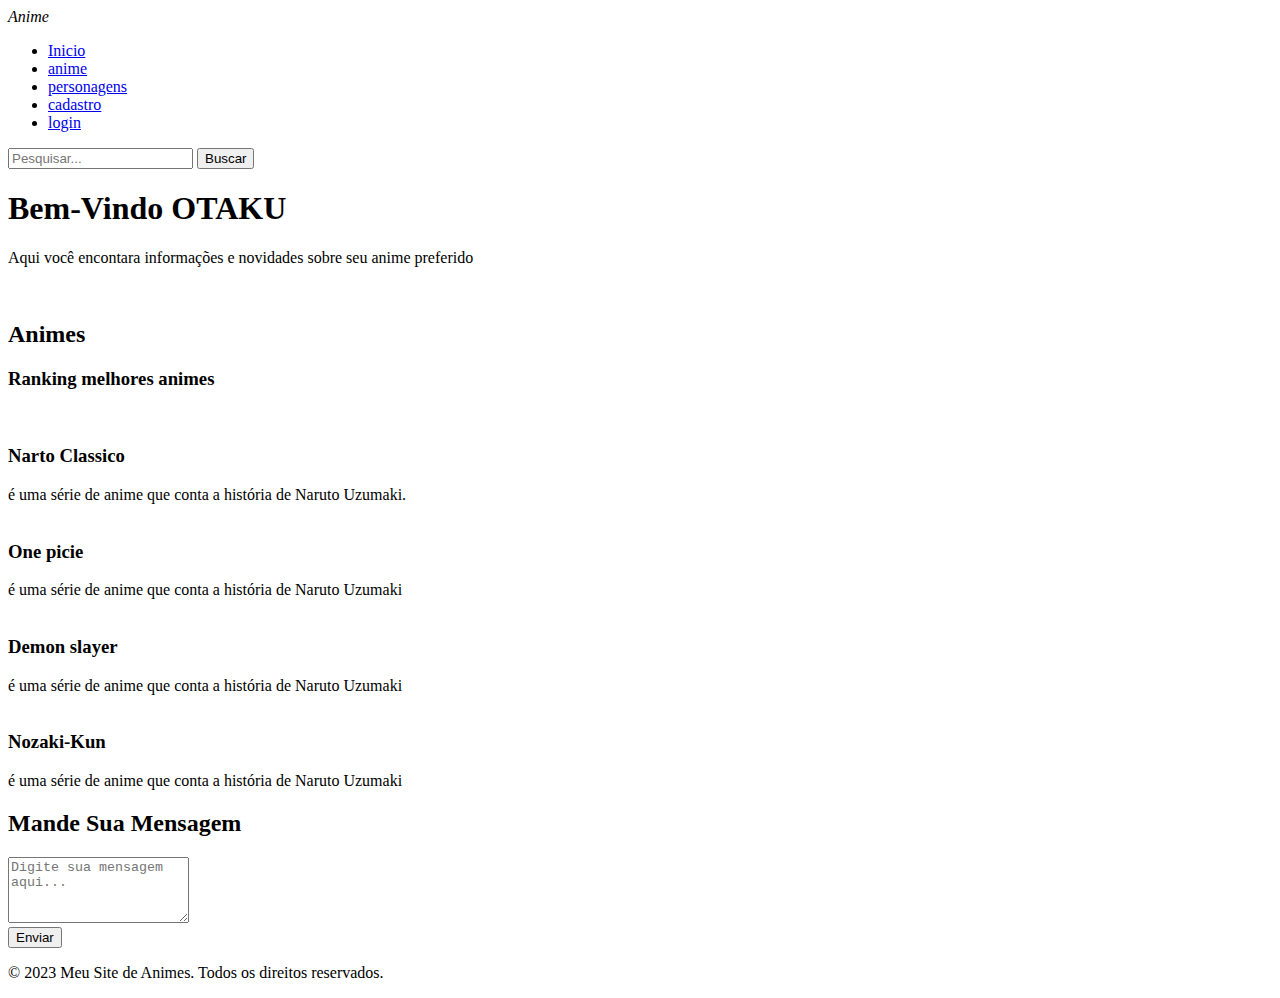
==== index.html @ a22690b4 "Add files via upload" ====
<!DOCTYPE html>
<html lang="pt-br">
<head>
    <meta charset="UTF-8">
    <meta name="viewport" content="width=device-width, initial-scale=1.0">
    <title>anime</title>
    <link rel="stylesheet" href="https://cdnjs.cloudflare.com/ajax/libs/font-awesome/6.6.0/css/all.min.css" integrity="sha512-Kc323vGBEqzTmouAECnVceyQqyqdsSiqLQISBL29aUW4U/M7pSPA/gEUZQqv1cwx4OnYxTxve5UMg5GT6L4JJg==" crossorigin="anonymous" referrerpolicy="no-referrer" />
    <link rel="stylesheet" href="styles.css/hearder.css">
    <link rel="stylesheet" href="styles.css/style.css">
    <link rel="stylesheet" href="styles.css/home.css">
    <link rel="stylesheet" href="styles.css/menu.css">
    <link rel="stylesheet" href="styles.css/forms.css">

</head>
<body>
    <header >
        <nav id="navnime">
        <i class="fa-solid fa-cat" id="cat_logo">Anime</i>  
        
        <ul id="nav_anilist">
            <li class="ani-item active">
                    <a href="#home">Inicio</a>
            </li>

            <li class="ani-item">
                <a href="#home">anime</a>
             </li>

             <li class="ani-item">
            <a href="#home">personagens</a>
             </li>

             <li class="ani-item">
                <a href="#home">cadastro</a>
             </li>

             <li class="ani-item">
                <a href="#home">login</a>
             </li>

        </ul>

        <div class="search-bar">
            <input type="text" placeholder="Pesquisar...">
            <input type="submit" value="Buscar">
        </div>

        </nav>
    </header>


    <main id="content">
        <section id="home">
            <div class="shape"></div>
                <div id="cta">
                        <h1 id="title">Bem-Vindo
                            <span>OTAKU</span>
                        </h1>

                        <p class="descricao">Aqui você encontara informações
                         e novidades sobre seu anime preferido
                        </p>
                </div>

                <div id="banner">
                    <img src="images/0a5346096266b7db04cac3b5d57b2afd (1).jpg" alt="">
                </div>
        </section>

        <section id="menu">
            <h2 class="section-title">Animes</h2>
            <h3 class="section-subtitle">Ranking melhores animes </h3>
          
            <div id="anime-principal">
                
                            <div class="anime-princip">
                                <img src="images/naruto.jpg" alt="" class="anime-imagem">
                                    <h3 class="anime-title">Narto Classico</h3>    
                                    <span class="anime-descricao">é uma série de anime que conta a história de Naruto Uzumaki.</span>
                             </div>  
                            
                            
                            <div class="anime-princip">
                                <img src="images/one.jpg" alt="" class="anime-imagem">
                                <h3 class="anime-title">One picie</h3>    
                                <span class="anime-descricao">é uma série de anime que conta a história de Naruto Uzumaki</span>
                            </div> 
                        
                        
                        <div class="anime-princip">
                            <img src="images/demon.jpg" alt="" class="anime-imagem">
                            <h3 class="anime-title">Demon slayer</h3>    
                            <span class="anime-descricao">é uma série de anime que conta a história de Naruto Uzumaki</span>
                        </div> 

                        <div class="anime-princip">
                            <img src="images/nocaki.jpg" alt="" class="anime-imagem">
                            <h3 class="anime-title">Nozaki-Kun</h3>    
                            <span class="anime-descricao">é uma série de anime que conta a história de Naruto Uzumaki</span>
                        </div> 
                     
            </div>
        </section>

        <section id="mensage">
                <div class="mensagens">
                    <form>
                        <h2>Mande Sua Mensagem</h2>
                        <textarea id="message" name="message" placeholder="Digite sua mensagem aqui..." rows="4"></textarea>
                        <br>
                        <input type="submit" value="Enviar">
                    </form>
            </div>   
        </section>
        
        

    </main>

    <footer>
        <p>&copy; 2023 Meu Site de Animes. Todos os direitos reservados.</p>
    </footer>


</body>
</html>
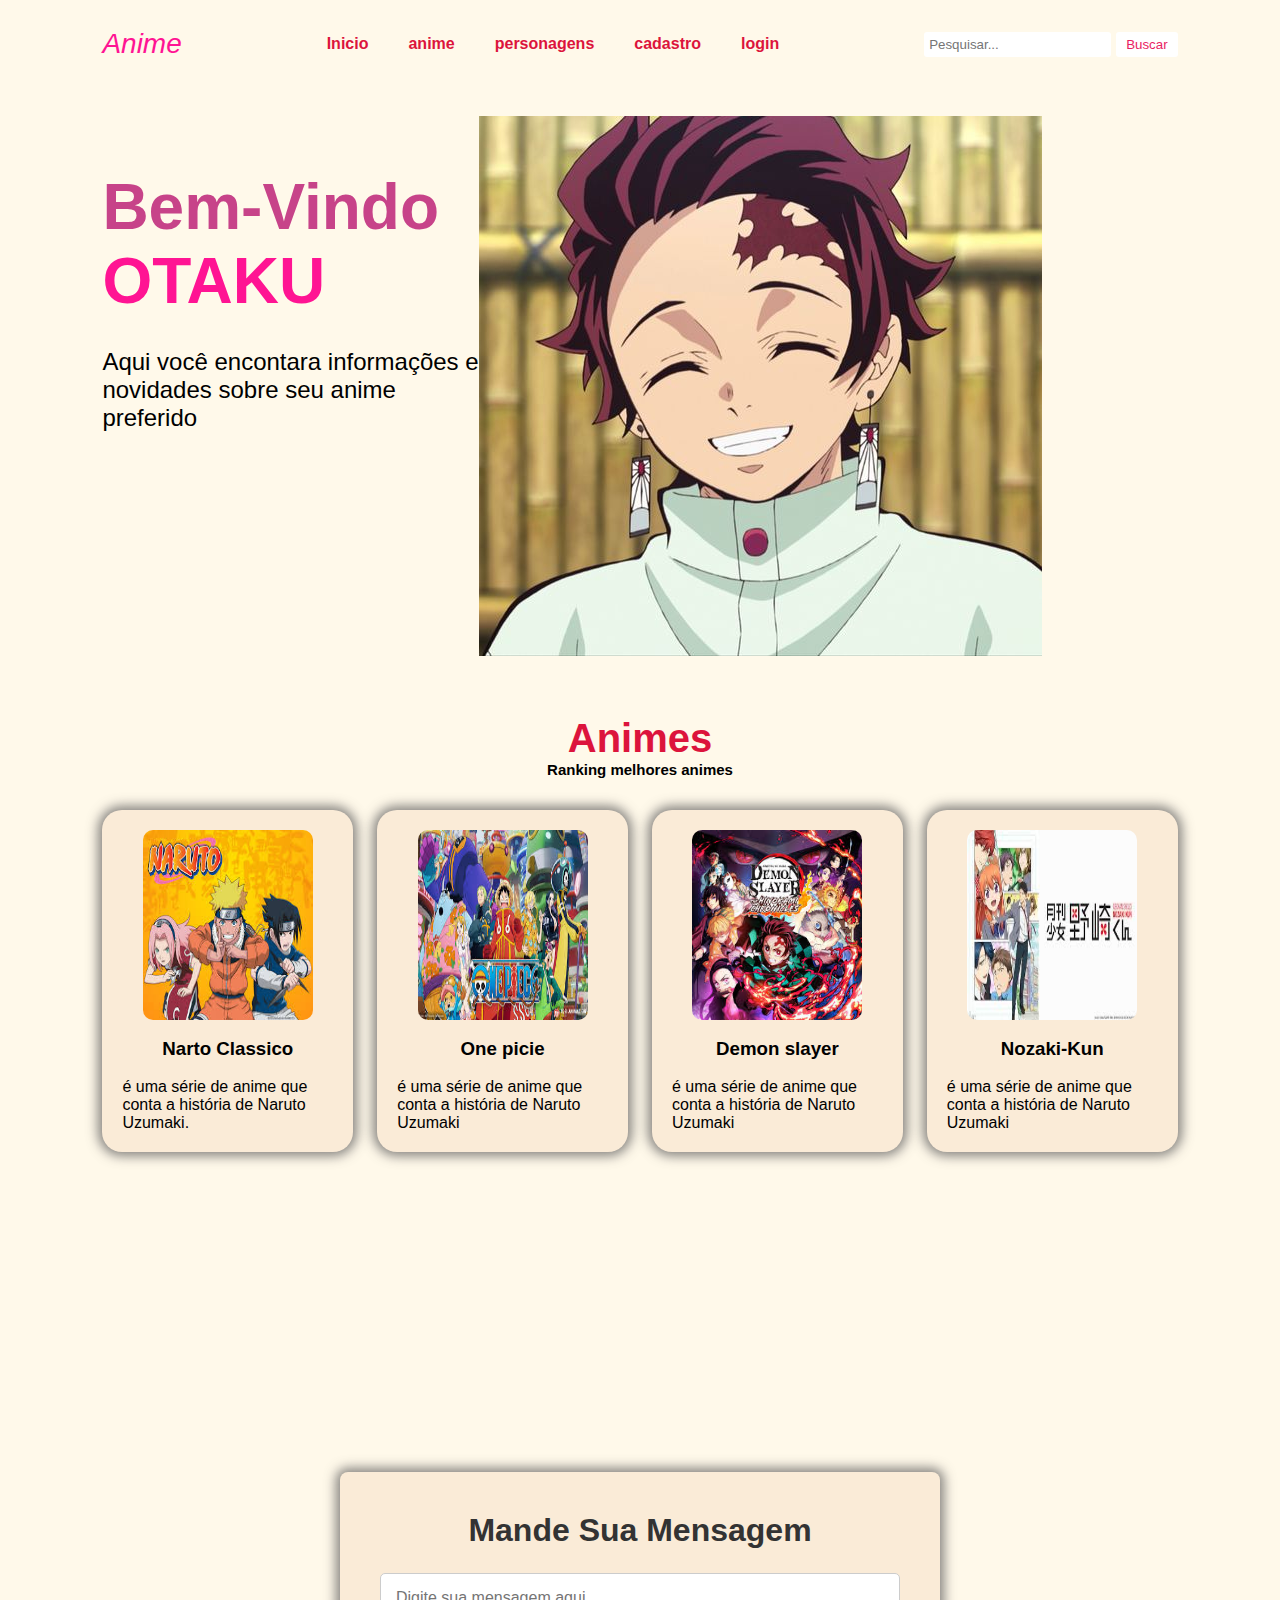
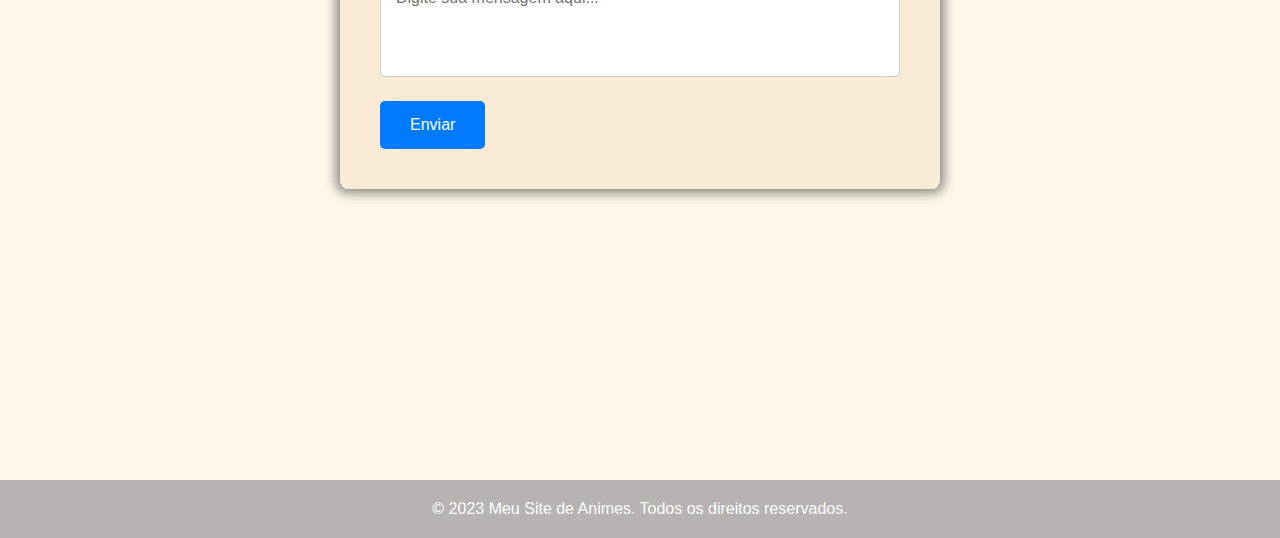
==== commit e3b0aef4: "mudei" ====
--- a/index.html
+++ b/index.html
@@ -23,7 +23,7 @@
             </li>
 
             <li class="ani-item">
-                <a href="#home">anime</a>
+                <a href="anime.html">anime</a>
              </li>
 
              <li class="ani-item">
@@ -35,7 +35,7 @@
              </li>
 
              <li class="ani-item">
-                <a href="#home">login</a>
+                <a href="login.html">login</a>
              </li>
 
         </ul>
--- a/styles.css/hearder.css
+++ b/styles.css/hearder.css
@@ -0,0 +1,58 @@
+header{
+    width: 100%;
+    padding: 28px 8%;
+
+}
+
+#navnime{
+    width: 100%;
+    display: flex;
+    align-items: center;
+    justify-content: space-between;
+}
+
+#cat_logo{
+    font-size: 28px;
+    color: deeppink;
+}
+
+#nav_anilist{
+    display: flex;
+    list-style: none;
+    gap: 40px;
+}
+
+.ani-item a{
+    text-decoration: none;
+    color: crimson;
+    font-weight: 600;
+
+}
+
+.nav-item.active a{
+    color: blue;
+    border-bottom: 3px;
+
+}
+
+.search-bar {
+    
+    display: flex;
+}
+
+.search-bar input[type="text"] {
+    padding: 5px;
+    border: none;
+    border-radius: 3px;
+    margin-right: 5px;
+}
+
+ .search-bar input[type="submit"] {
+    background-color: #fff;
+    color: #E91E63;
+    border: none;
+    padding: 5px 10px;
+    border-radius: 3px;
+    cursor: pointer;
+    
+}--- a/styles.css/style.css
+++ b/styles.css/style.css
@@ -0,0 +1,22 @@
+*{
+    font-family: 'Lucida Sans', 'Lucida Sans Regular', 'Lucida Grande', 'Lucida Sans Unicode', Geneva, Verdana, sans-serif;
+    margin: 0;
+    padding: 0;
+    box-sizing: border-box;
+}
+
+body{
+    background-color: #fff9ea;
+}
+section{
+    padding: 28px 8%;
+}
+
+.section-title{
+    color: crimson;
+    font-size: 40px;
+    }
+
+.section-subtitle{
+    font-size: 15px;
+}--- a/styles.css/home.css
+++ b/styles.css/home.css
@@ -0,0 +1,26 @@
+#home{
+    display: flex;
+    min-height: calc(100vh- 30px);
+
+}
+#cta {
+    width: 35%;
+    display: flex;
+    flex-direction: column;
+    gap: 30px;
+    margin-top: 5%;
+}
+
+#cta h1{
+    font-size: 4rem;
+    color: rgb(199, 67, 137);
+}
+
+#cta  span{
+    color: deeppink;
+}
+
+#cta p{
+   font-size: 24px;
+   font-weight: 50;
+}--- a/styles.css/menu.css
+++ b/styles.css/menu.css
@@ -0,0 +1,34 @@
+#menu {
+    display: flex;
+    flex-direction: column;
+    align-items: center;
+    justify-content: center;
+    min-width: 100vh;
+}
+
+#anime-principal{
+    width: 100%;
+    display: flex;
+    justify-content: center;
+    gap: 24px;
+    margin-top: 32px;
+
+}
+
+.anime-princip{
+    display: flex;
+    flex-direction: column;
+    align-items: center;
+    border-radius: 20px;
+    gap: 18px;
+    width: 25%;
+    padding: 20px;
+    background-color: antiquewhite;
+    box-shadow: 0px 0px 12px 4px rgba(94, 93, 93, 0.762);
+}
+
+.anime-imagem{
+  width: 170px;
+  height: 190px;
+  border-radius: 10px;
+}--- a/styles.css/forms.css
+++ b/styles.css/forms.css
@@ -0,0 +1,82 @@
+#mensage {
+    display: flex;
+    flex-direction: column;
+    align-items: center;
+    justify-content: center;
+    min-height: 100vh; /* Ocupa toda a altura da tela */
+    padding: 20px; /* Adiciona espaçamento ao redor do conteúdo */
+}
+
+.mensagens {
+    display: flex;
+    align-items: center;
+    justify-content: center;
+    width: 100%; /* Garante que o container ocupe toda a largura disponível */
+}
+
+.mensagens form {
+    padding: 40px; /* Aumenta o preenchimento interno do formulário */
+    background-color: antiquewhite;
+    border-radius: 8px; /* Arredonda os cantos do formulário */
+    box-shadow: 0 4px 10px rgba(0, 0, 0, 0.1); /* Aumenta a sombra para um efeito mais pronunciado */
+    width: 100%;
+    max-width: 600px; /* Aumenta o tamanho máximo do formulário */
+    box-shadow: 0px 0px 12px 4px rgba(94, 93, 93, 0.762);
+}
+
+.mensagens h2 {
+    margin-bottom: 24px; /* Aumenta o espaço abaixo do título */
+    font-size: 2rem; /* Aumenta o tamanho da fonte do título */
+    color: #333;
+    text-align: center; /* Centraliza o título */
+}
+
+.mensagens label {
+    margin-bottom: 12px; /* Aumenta o espaço abaixo do rótulo */
+    display: block;
+    font-weight: bold;
+    color: #555;
+}
+
+.mensagens textarea {
+    width: 100%;
+    padding: 15px; /* Aumenta o preenchimento interno do textarea */
+    border-radius: 5px;
+    border: 1px solid #ccc;
+    resize: none; /* Evita o redimensionamento */
+    font-size: 1rem; /* Aumenta o tamanho da fonte */
+}
+
+.mensagens input[type="submit"] {
+    margin-top: 20px;
+    padding: 15px 30px; /* Aumenta o tamanho do botão */
+    background-color: #007bff;
+    color: #fff;
+    border: none;
+    border-radius: 5px;
+    cursor: pointer;
+    font-size: 1rem; /* Aumenta o tamanho da fonte */
+    transition: background-color 0.3s ease; /* Adiciona uma transição suave ao passar o mouse */
+}
+
+.mensagens input[type="submit"]:hover {
+    background-color: #0056b3; /* Cor do botão ao passar o mouse */
+}
+
+
+
+/* o pé esta aqui  */
+
+
+footer {
+    display: flex;
+    justify-content: center; /* Centraliza o conteúdo horizontalmente */
+    align-items: center; /* Centraliza o conteúdo verticalmente */
+    padding: 20px; /* Adiciona espaço ao redor do conteúdo */
+    background-color: #b8b3b3; /* Define a cor de fundo do rodapé */
+    color: #fff; /* Define a cor do texto */
+    font-size: 1rem; /* Tamanho da fonte */
+    text-align: center; /* Centraliza o texto */
+    width: 100%; /* Garante que o rodapé ocupe toda a largura disponível */
+        bottom: 0; /* Alinha o rodapé ao fundo da página */
+}
